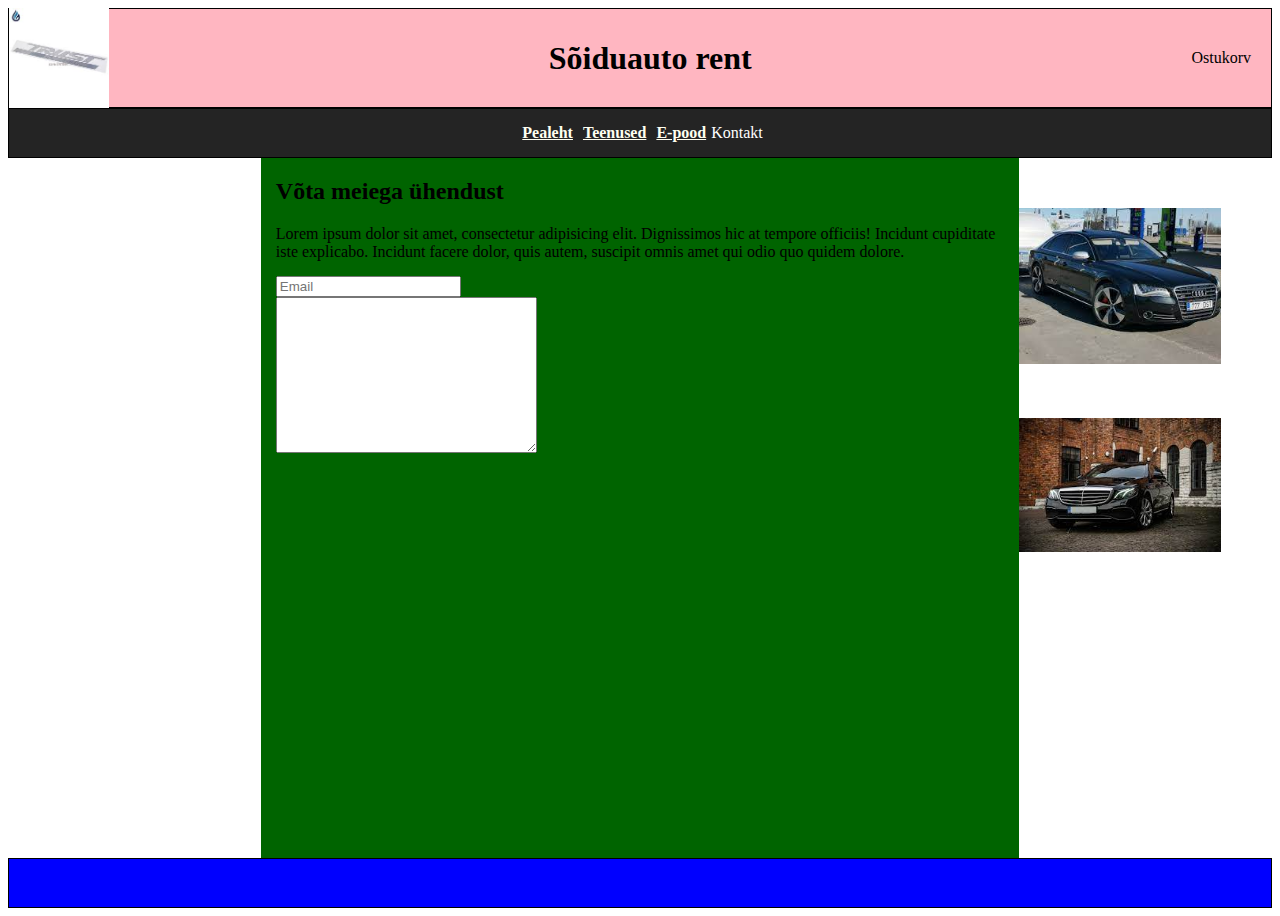
==== loeng04/index.html @ 4860acf5 "loeng 04" ====
<!DOCTYPE html>
<html lang="en">
<head>
    <meta charset="UTF-8">
    <meta http-equiv="X-UA-Compatible" content="IE=edge">
    <meta name="viewport" content="width=device-width, initial-scale=1.0">
    <title>Kontakt</title>
    <link rel="stylesheet" href="style.css">
</head>
<body>
    <header>
        <img src="./assets/logo.jpeg" alt="">
        <h1>Sõiduauto rent</h1>
        <div>Ostukorv</div>
    </header>
    <nav>
        <ul>
            <li><a href="a">Pealeht</a></li>
            <li><a href="a">Teenused</a></li>
            <li><a href="a">E-pood</a></li>
            <li class="aktiivne">Kontakt</li>
            
        </ul>
    </nav>
    <main>
        <aside></aside>
        <section>
            <div class="sisu-pealkiri">
                <h2>Võta meiega ühendust</h2>
                <div>
                    <div class="sisu-teade">Lorem ipsum dolor sit amet, consectetur adipisicing elit. Dignissimos hic at tempore officiis! Incidunt cupiditate iste explicabo. Incidunt facere dolor, quis autem, suscipit omnis amet qui odio quo quidem dolore.</div>
                </div>
                <form action="a"></form>
                <input type="text" name="email" placeholder="Email"><br>
                <textarea name="teade" id="" cols="30" rows="10"></textarea>
                
                        
            </div>
        </section>
        <aside>
            <a href="http://www.google.com">
                <img src="./assets/autorent.jpeg" alt="Otsi midagi">
            </a>
            <a href="">
                <img src="./assets/auto2.jpeg" alt="Otsi veel">
            </a>
            
        </aside>
    </main>
    <footer></footer>

</body>
</html>
---- loeng04/style.css ----
*{
    box-sizing: border-box;
}

header,
nav,
footer {
    width: 100%;
    min-height: 50px;
    background-color: blue;
    border-style: solid;
    border-width: 1px;   
}

main {
    width: 100%;
    display: flex;
    height: 700px;
}

main > aside {
    width: 20%;
    background-color: blueviolet;
    height: 100%;
}

main > section {
    width: 60%;
    height: 100%;
    background-color: darkgreen;
}

/* Päise kirjeldus */
header {
    display: flex;
    justify-content: space-between;
    align-items: center;
    height: 100px;
    background-color: lightpink;
    padding-right: 20px;
}

header img {
    height: 100px;
}

/* Navigatsioon */
nav {
    display: flex;
    align-items: center;
    justify-content: center;
    background: rgb(36, 36, 36);
}

nav ul {
    display: flex;
    align-items: center;
    justify-content: center;
    list-style-type: none;
    margin: 0;
    padding: 0;
}

nav li a {
    padding-left: 5px;
    padding-right: 5px;
    color: ivory;
    font-weight: bold;
}

nav li a:hover {
    color: white;
    cursor: pointer;
}

nav .aktiivne {
    color: white;
}

/* Sisuala */
section {
    padding-left: 15px;
    padding-right: 15px;
}

section div {
    margin-bottom: 15px;
}

section form > * {
    margin-bottom: 10px;
}

/* Külgpaanid */
aside img {
    width: 80%;
    margin-left: auto;
    margin-right: auto;
    margin-top: 50px;
}

main > aside {
    background-color: white;
}
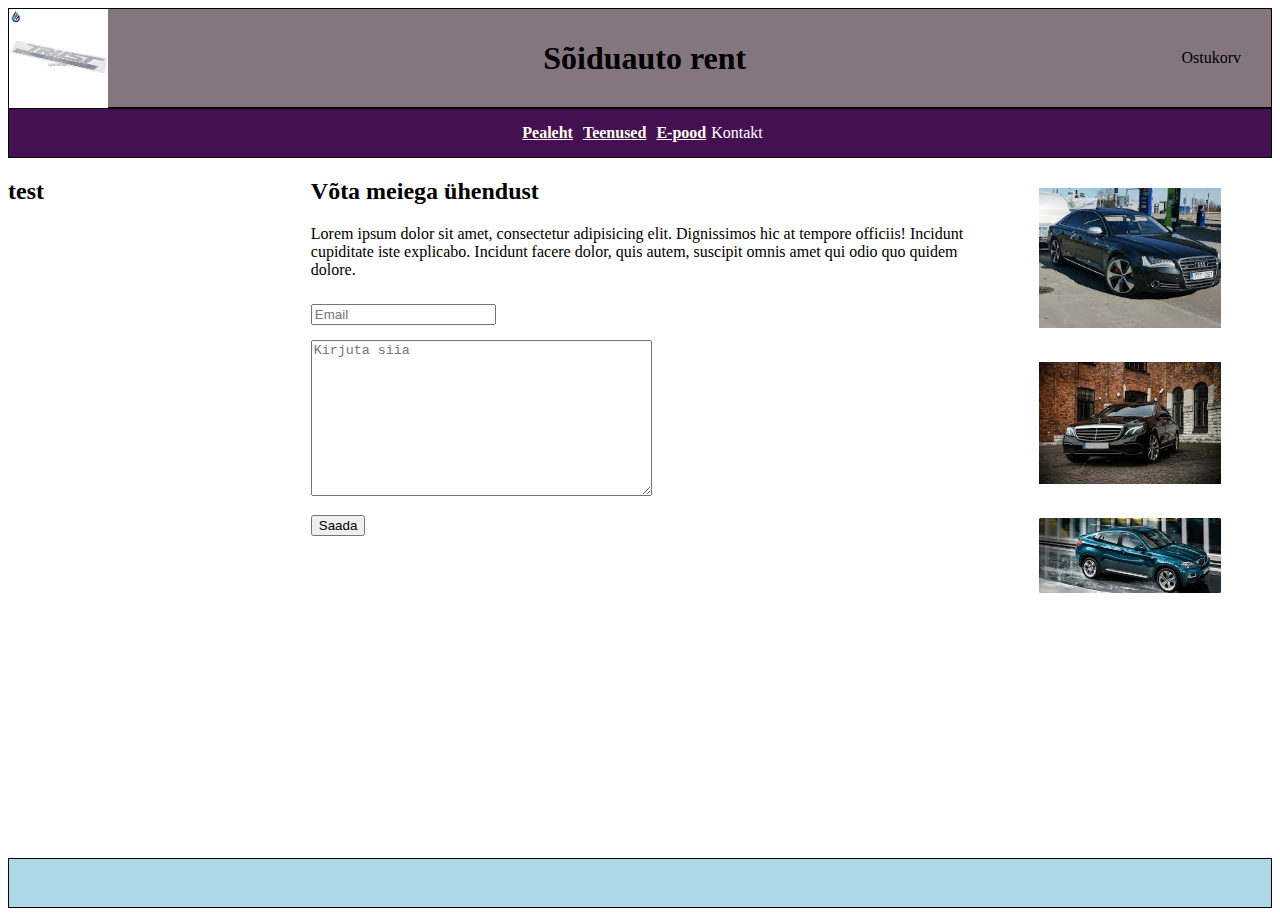
==== commit a6d8a324: "Loeng 04" ====
--- a/loeng04/index.html
+++ b/loeng04/index.html
@@ -23,26 +23,32 @@
         </ul>
     </nav>
     <main>
-        <aside></aside>
+        <aside>
+            <h2>test</h2>
+        </aside>
         <section>
             <div class="sisu-pealkiri">
                 <h2>Võta meiega ühendust</h2>
                 <div>
                     <div class="sisu-teade">Lorem ipsum dolor sit amet, consectetur adipisicing elit. Dignissimos hic at tempore officiis! Incidunt cupiditate iste explicabo. Incidunt facere dolor, quis autem, suscipit omnis amet qui odio quo quidem dolore.</div>
                 </div>
-                <form action="a"></form>
+                <form action="a">
                 <input type="text" name="email" placeholder="Email"><br>
-                <textarea name="teade" id="" cols="30" rows="10"></textarea>
-                
-                        
+                <textarea name="teade" id="Teade" cols="40" rows="10" placeholder="Kirjuta siia"></textarea><br>
+                <input type="submit" name="submit" value="Saada">
+                </form>
+                                        
             </div>
         </section>
         <aside>
-            <a href="http://www.google.com">
+            <a href="http://www.auto24.ee">
                 <img src="./assets/autorent.jpeg" alt="Otsi midagi">
             </a>
-            <a href="">
+            <a href="http://www.auto24.ee">
                 <img src="./assets/auto2.jpeg" alt="Otsi veel">
+            </a>
+            <a href="http://www.auto24.ee">
+                <img src="./assets/auto4.jpg" alt="Juba soojem">
             </a>
             
         </aside>
--- a/loeng04/style.css
+++ b/loeng04/style.css
@@ -7,7 +7,7 @@
 footer {
     width: 100%;
     min-height: 50px;
-    background-color: blue;
+    background-color: lightblue;
     border-style: solid;
     border-width: 1px;   
 }
@@ -20,14 +20,13 @@
 
 main > aside {
     width: 20%;
-    background-color: blueviolet;
     height: 100%;
 }
 
 main > section {
     width: 60%;
     height: 100%;
-    background-color: darkgreen;
+    background-color: white;
 }
 
 /* Päise kirjeldus */
@@ -36,12 +35,13 @@
     justify-content: space-between;
     align-items: center;
     height: 100px;
-    background-color: lightpink;
-    padding-right: 20px;
+    background-color: rgb(131, 118, 127);
+    padding-right: 30px;
+       
 }
 
 header img {
-    height: 100px;
+    height: 99px;
 }
 
 /* Navigatsioon */
@@ -49,7 +49,9 @@
     display: flex;
     align-items: center;
     justify-content: center;
-    background: rgb(36, 36, 36);
+    background-color: rgb(69, 16, 82);
+    font-style: normal;
+    font-family: Cambria, Cochin, Georgia, Times, 'Times New Roman', serif;
 }
 
 nav ul {
@@ -79,26 +81,33 @@
 
 /* Sisuala */
 section {
-    padding-left: 15px;
-    padding-right: 15px;
+    padding-left: 50px;
+    padding-right: 50px;
 }
 
 section div {
+    margin-bottom: 25px;
+}
+
+section form > * {
     margin-bottom: 15px;
 }
 
-section form > * {
-    margin-bottom: 10px;
+/* Külgpaanid */
+/* Parem */
+aside img {
+    width: 80%;
+    margin-top: 30px;
+    padding-left: 20px;
 }
 
-/* Külgpaanid */
-aside img {
-    width: 80%;
-    margin-left: auto;
-    margin-right: auto;
-    margin-top: 50px;
-}
+/* Vasak */
+
 
 main > aside {
     background-color: white;
+}
+
+footer {
+    
 }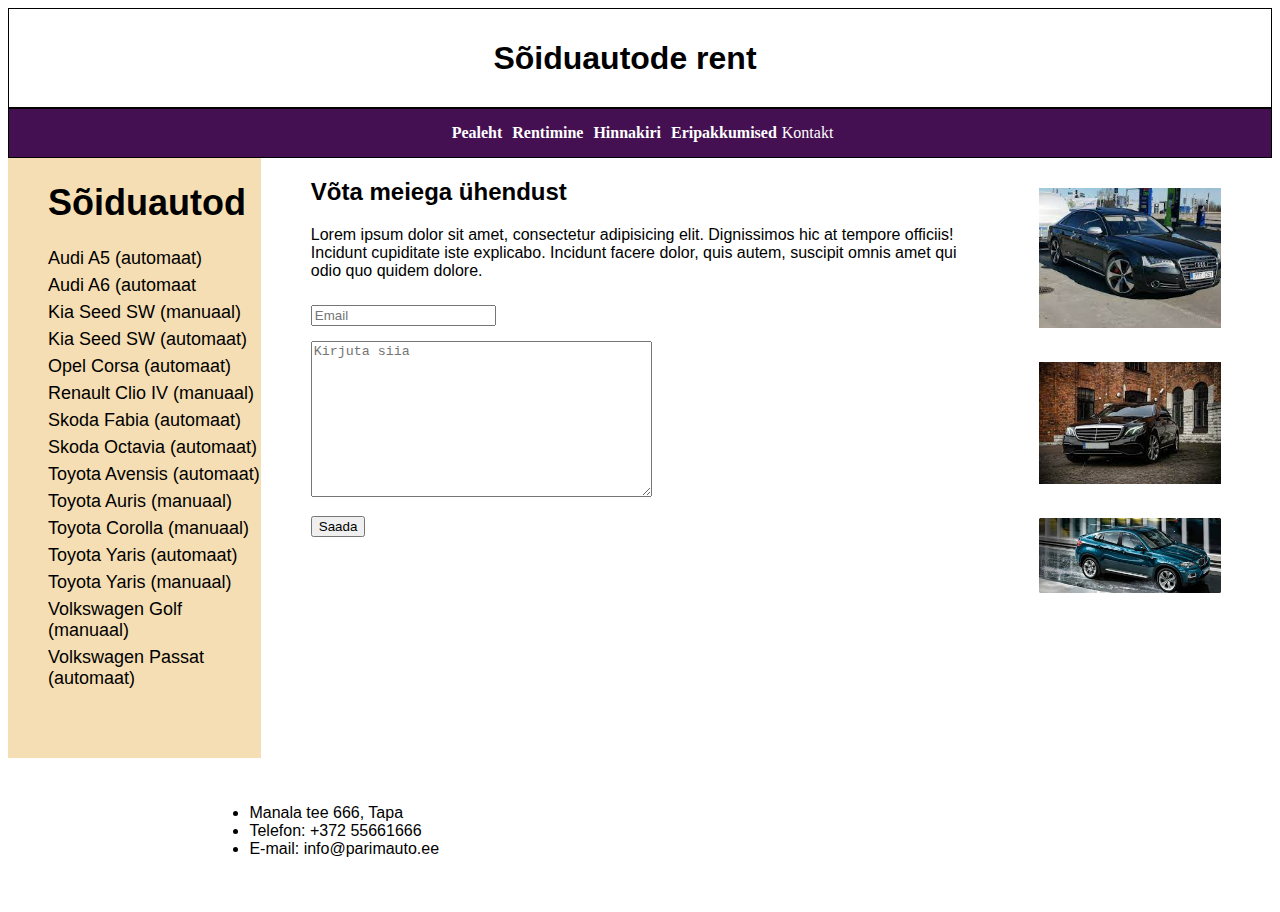
==== commit c75ba66e: "loeng 04" ====
--- a/loeng04/index.html
+++ b/loeng04/index.html
@@ -1,5 +1,6 @@
 <!DOCTYPE html>
 <html lang="en">
+
 <head>
     <meta charset="UTF-8">
     <meta http-equiv="X-UA-Compatible" content="IE=edge">
@@ -7,37 +8,61 @@
     <title>Kontakt</title>
     <link rel="stylesheet" href="style.css">
 </head>
+
 <body>
     <header>
-        <img src="./assets/logo.jpeg" alt="">
-        <h1>Sõiduauto rent</h1>
-        <div>Ostukorv</div>
+        <img src="./assets/logo2.jpeg" alt="">
+        <h1>Sõiduautode rent</h1>
+        <img src="./assets/logo3.jpg" alt="">
     </header>
     <nav>
         <ul>
             <li><a href="a">Pealeht</a></li>
-            <li><a href="a">Teenused</a></li>
-            <li><a href="a">E-pood</a></li>
+            <li><a href="a">Rentimine</a></li>
+            <li><a href="a">Hinnakiri</a></li>
+            <li><a href="a">Eripakkumised</a></li>
             <li class="aktiivne">Kontakt</li>
-            
+
         </ul>
     </nav>
     <main>
-        <aside>
-            <h2>test</h2>
+        <aside class="nimekiri">
+            <ul>
+                <h1>Sõiduautod</h1>
+                <li>Audi A5 (automaat)</li>
+                <li>Audi A6 (automaat</li>
+                <li>Kia Seed SW (manuaal)</li>
+                <li>Kia Seed SW (automaat)</li>
+                <li>Opel Corsa (automaat)</li>
+                <li>Renault Clio IV (manuaal)</li>
+                <li>Skoda Fabia (automaat)</li>
+                <li>Skoda Octavia (automaat)</li>
+                <li>Toyota Avensis (automaat)</li>
+                <li>Toyota Auris (manuaal)</li>
+                <li>Toyota Corolla (manuaal)</li>
+                <li>Toyota Yaris (automaat)</li>
+                <li>Toyota Yaris (manuaal)</li>
+                <li>Volkswagen Golf (manuaal)</li>
+                <li>Volkswagen Passat (automaat)</li>
+
+
+            </ul>
+
         </aside>
         <section>
             <div class="sisu-pealkiri">
                 <h2>Võta meiega ühendust</h2>
                 <div>
-                    <div class="sisu-teade">Lorem ipsum dolor sit amet, consectetur adipisicing elit. Dignissimos hic at tempore officiis! Incidunt cupiditate iste explicabo. Incidunt facere dolor, quis autem, suscipit omnis amet qui odio quo quidem dolore.</div>
+                    <div class="sisu-teade">Lorem ipsum dolor sit amet, consectetur adipisicing elit. Dignissimos hic at
+                        tempore officiis! Incidunt cupiditate iste explicabo. Incidunt facere dolor, quis autem,
+                        suscipit omnis amet qui odio quo quidem dolore.</div>
                 </div>
                 <form action="a">
-                <input type="text" name="email" placeholder="Email"><br>
-                <textarea name="teade" id="Teade" cols="40" rows="10" placeholder="Kirjuta siia"></textarea><br>
-                <input type="submit" name="submit" value="Saada">
+                    <input type="text" name="email" placeholder="Email"><br>
+                    <textarea name="teade" id="Teade" cols="40" rows="10" placeholder="Kirjuta siia"></textarea><br>
+                    <input type="submit" name="submit" value="Saada">
                 </form>
-                                        
+
             </div>
         </section>
         <aside>
@@ -50,10 +75,31 @@
             <a href="http://www.auto24.ee">
                 <img src="./assets/auto4.jpg" alt="Juba soojem">
             </a>
-            
         </aside>
     </main>
-    <footer></footer>
+
+    <footer>
+        <div class="jalus">
+            <div class="kontakt-andmed">
+                <ul>
+                    <li>Manala tee 666, Tapa</li>
+                    <li>Telefon: +372 55661666</li>
+                    <li>E-mail: info@parimauto.ee</li>
+                </ul>
+            </div>
+        </div>    
+            <div class="jalus">
+                <div class="link">
+                <a href="https://autovaruosad.ee/">Auto varuosad</a>
+                </div>
+            </div>
+            <div class="jalus">
+                <div class="link">
+                <a href="https://elektriautod.ee/elektriautode-rent/">Elektriautode rent</a>
+                </div>
+            </div>        
+    </footer>
 
 </body>
+
 </html>--- a/loeng04/style.css
+++ b/loeng04/style.css
@@ -1,5 +1,10 @@
 *{
     box-sizing: border-box;
+}
+
+body {
+    font-style: normal;
+    font-family: Arial, Helvetica, sans-serif;
 }
 
 header,
@@ -7,7 +12,7 @@
 footer {
     width: 100%;
     min-height: 50px;
-    background-color: lightblue;
+    background-color: white;
     border-style: solid;
     border-width: 1px;   
 }
@@ -15,7 +20,7 @@
 main {
     width: 100%;
     display: flex;
-    height: 700px;
+    height: 600px;
 }
 
 main > aside {
@@ -35,13 +40,12 @@
     justify-content: space-between;
     align-items: center;
     height: 100px;
-    background-color: rgb(131, 118, 127);
+    background-color: white;
     padding-right: 30px;
-       
 }
 
 header img {
-    height: 99px;
+    height: 98px;
 }
 
 /* Navigatsioon */
@@ -94,6 +98,10 @@
 }
 
 /* Külgpaanid */
+main > aside {
+    background-color: white;
+}
+
 /* Parem */
 aside img {
     width: 80%;
@@ -102,12 +110,30 @@
 }
 
 /* Vasak */
-
-
-main > aside {
-    background-color: white;
+main > aside ul {
+    font-size: 18px;
 }
 
+main > aside li {
+    margin-top: 6px;
+    list-style-type: none;
+}
+
+.nimekiri {
+    background-color: wheat;
+}
+
+/* Jalus*/
 footer {
-    
-}+    padding-top: 30px;
+    padding-bottom: 30px;
+    display: flex;
+    justify-content: space-evenly;
+    border-style: none;
+}
+
+a:link {
+    color: white;
+    background-color: transparent;
+    text-decoration: none;
+}
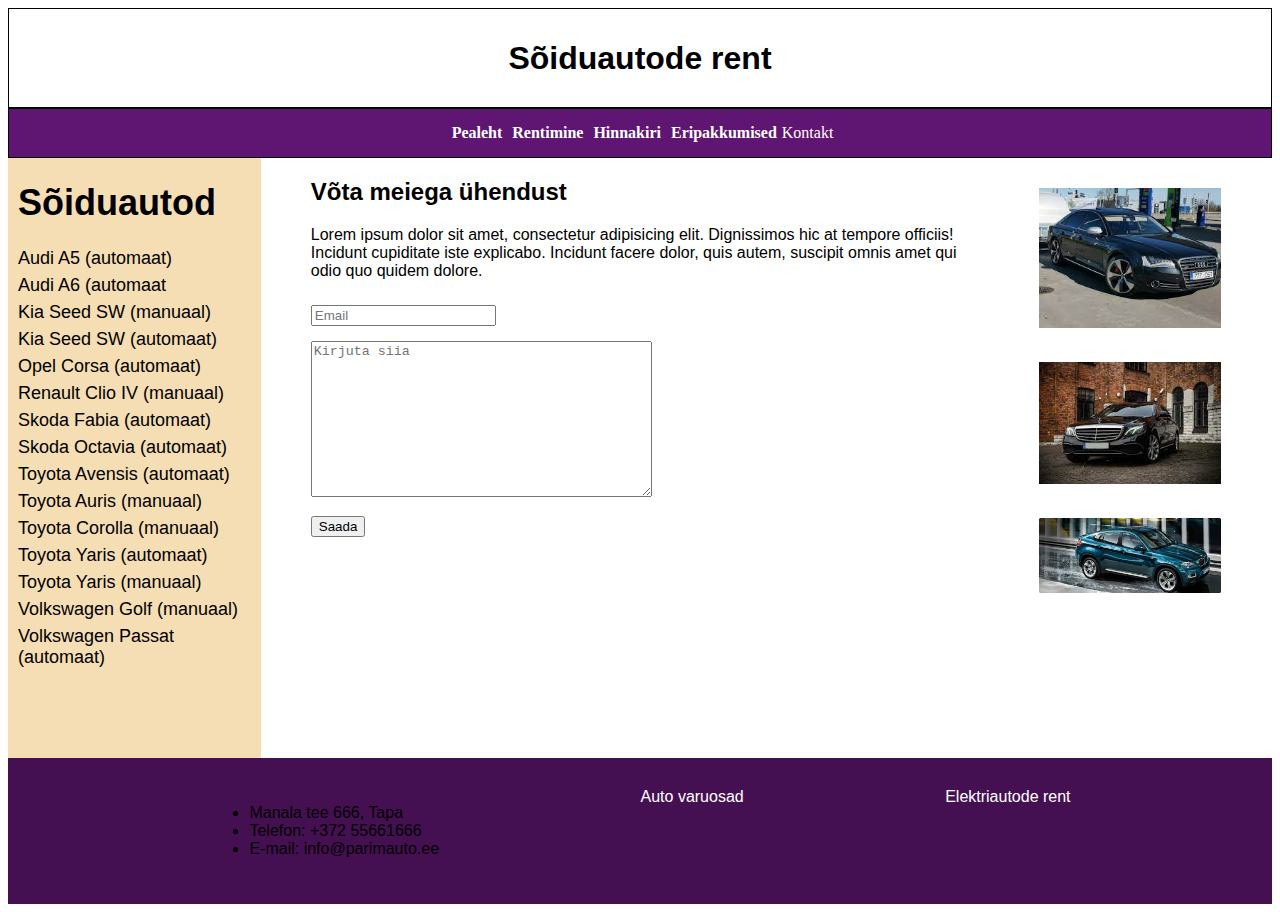
==== commit 1f2cd8a0: "loeng 04" ====
--- a/loeng04/index.html
+++ b/loeng04/index.html
@@ -5,7 +5,7 @@
     <meta charset="UTF-8">
     <meta http-equiv="X-UA-Compatible" content="IE=edge">
     <meta name="viewport" content="width=device-width, initial-scale=1.0">
-    <title>Kontakt</title>
+    <title>Kontakt</title>   
     <link rel="stylesheet" href="style.css">
 </head>
 
@@ -16,14 +16,13 @@
         <img src="./assets/logo3.jpg" alt="">
     </header>
     <nav>
-        <ul>
-            <li><a href="a">Pealeht</a></li>
-            <li><a href="a">Rentimine</a></li>
-            <li><a href="a">Hinnakiri</a></li>
-            <li><a href="a">Eripakkumised</a></li>
-            <li class="aktiivne">Kontakt</li>
-
-        </ul>
+                <ul>
+                    <li><a href="a">Pealeht</a></li>
+                    <li><a href="a">Rentimine</a></li>
+                    <li><a href="a">Hinnakiri</a></li>
+                    <li><a href="a">Eripakkumised</a></li>
+                    <li class="aktiivne">Kontakt</li>
+                </ul>
     </nav>
     <main>
         <aside class="nimekiri">
--- a/loeng04/style.css
+++ b/loeng04/style.css
@@ -41,7 +41,6 @@
     align-items: center;
     height: 100px;
     background-color: white;
-    padding-right: 30px;
 }
 
 header img {
@@ -52,8 +51,8 @@
 nav {
     display: flex;
     align-items: center;
-    justify-content: center;
-    background-color: rgb(69, 16, 82);
+    justify-content: center; 
+    background-color: rgb(95, 21, 114);
     font-style: normal;
     font-family: Cambria, Cochin, Georgia, Times, 'Times New Roman', serif;
 }
@@ -98,6 +97,12 @@
 }
 
 /* Külgpaanid */
+@media screen and (max-width: 576px) {
+    aside {
+        display:none
+    }
+}
+
 main > aside {
     background-color: white;
 }
@@ -112,6 +117,7 @@
 /* Vasak */
 main > aside ul {
     font-size: 18px;
+    padding-left: 10px;
 }
 
 main > aside li {
@@ -130,6 +136,7 @@
     display: flex;
     justify-content: space-evenly;
     border-style: none;
+    background-color: rgb(69, 16, 82);
 }
 
 a:link {
